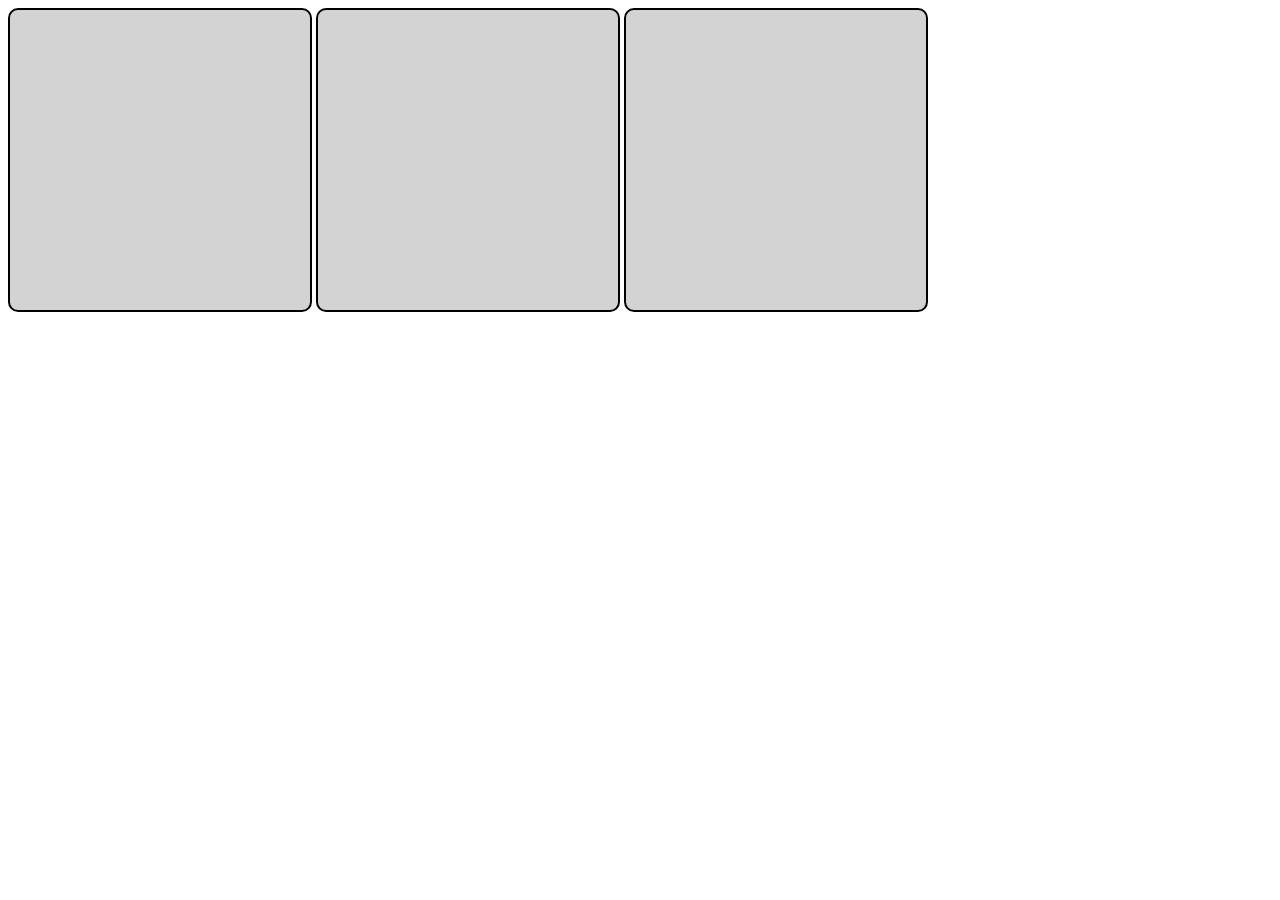
==== exercicios/modulo-02/ex022/fundo001.html @ 69fa8380 "certo" ====
<!DOCTYPE html>
<html lang="pt-br">
<head>
    <meta charset="UTF-8">
    <meta name="viewport" content="width=device-width, initial-scale=1.0">
    <title>Teste de imagem de fundo</title>
    
    <style>
        div.quadrado {
            display: inline-block; /* Faz com que as caixar fiquem enfileiradas,uma ao lado da outra */
            border: 2px solid black; /* Grossura da borda para fora da figura,como se fosse um espaçamento. */
            border-radius: 10px; /* Arredonda/suavisa as bordas */
            background-color: lightgrey; /* cor de fundo */
            width: 300px;
            height: 300px;
        }
    </style>

</head>
<body>
    <div class="quadrado">
        
    </div>
    <div class="quadrado">

    </div>
    <div class="quadrado">

    </div>
</body>
</html>
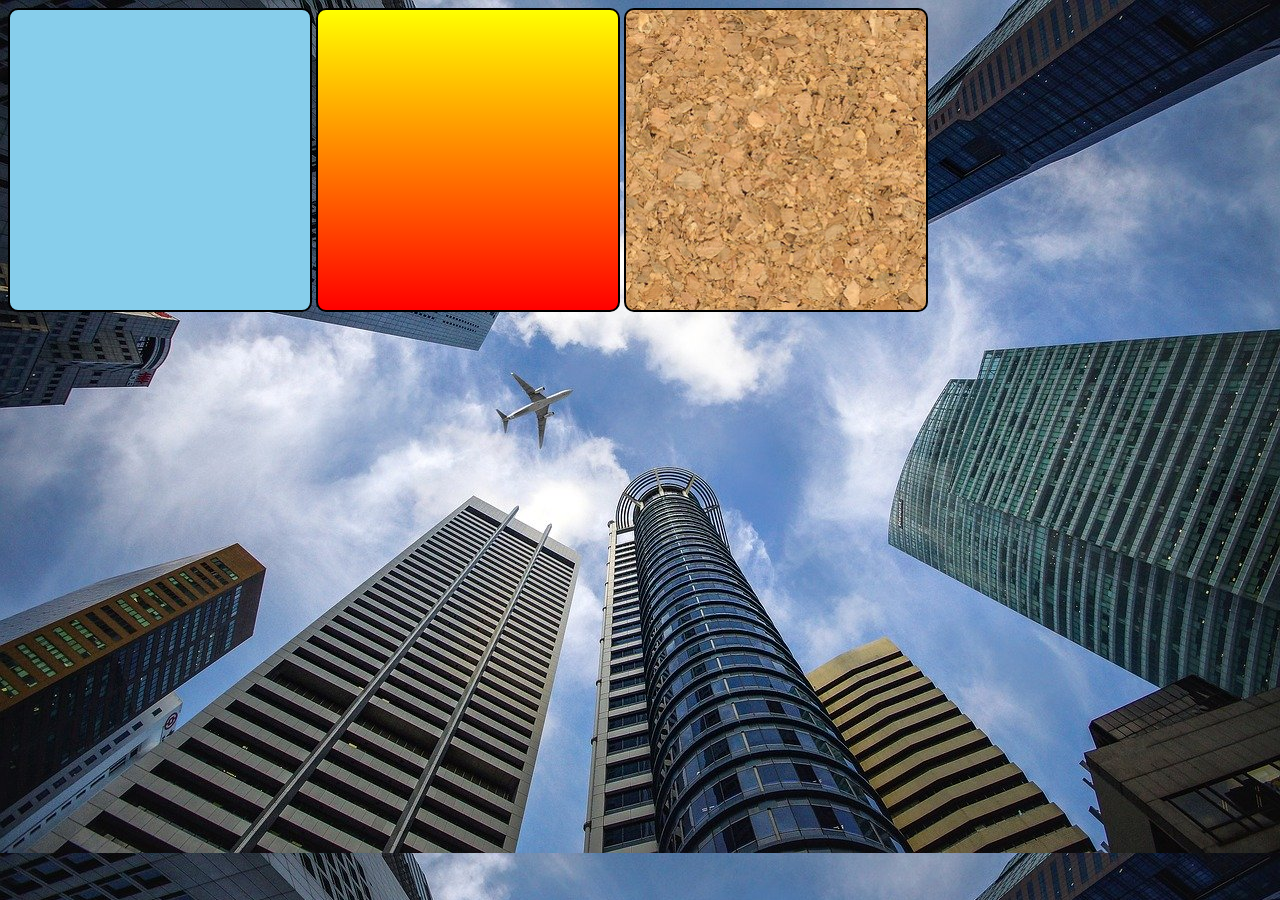
==== commit 33425026: "É ISSO" ====
--- a/exercicios/modulo-02/ex022/fundo001.html
+++ b/exercicios/modulo-02/ex022/fundo001.html
@@ -6,6 +6,9 @@
     <title>Teste de imagem de fundo</title>
     
     <style>
+        body{
+            background-image: url('imagens/wallpaper002.jpg') ;
+        }
         div.quadrado {
             display: inline-block; /* Faz com que as caixar fiquem enfileiradas,uma ao lado da outra */
             border: 2px solid black; /* Grossura da borda para fora da figura,como se fosse um espaçamento. */
@@ -14,17 +17,31 @@
             width: 300px;
             height: 300px;
         }
+
+
+        div#q1{
+            background-color: skyblue;
+        }
+        div#q2{
+            background-image: linear-gradient(to
+            bottom, yellow, red);
+            
+        }
+        div#q3{
+            background-image: url('imagens/wallpaper001.jpg');
+
+        }
     </style>
 
 </head>
 <body>
-    <div class="quadrado">
+    <div class="quadrado" id="q1">
         
     </div>
-    <div class="quadrado">
+    <div class="quadrado" id="q2">
 
     </div>
-    <div class="quadrado">
+    <div class="quadrado" id="q3">
 
     </div>
 </body>
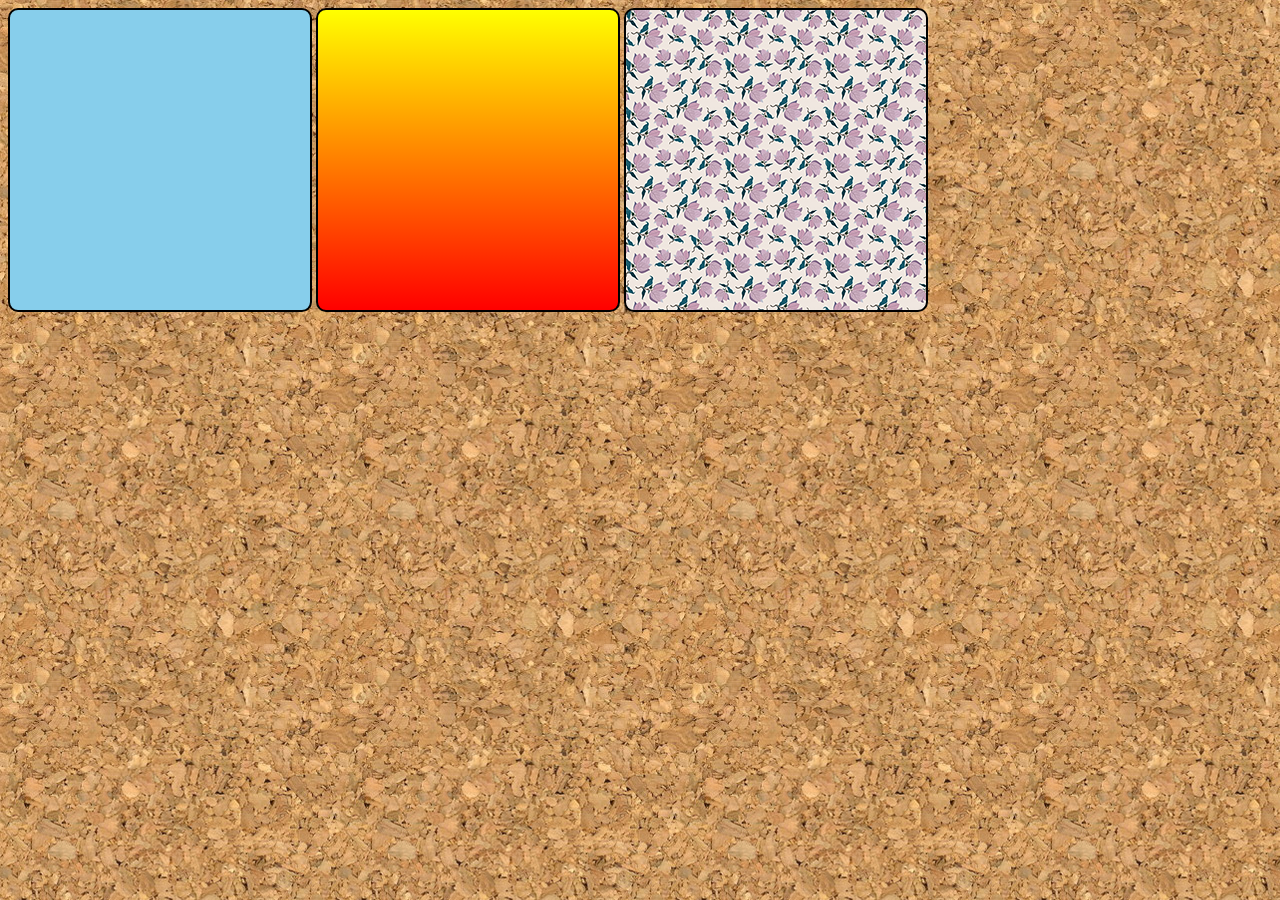
==== commit 3dce2b45: "ultima att sobre imagens de fundo" ====
--- a/exercicios/modulo-02/ex022/fundo001.html
+++ b/exercicios/modulo-02/ex022/fundo001.html
@@ -7,7 +7,7 @@
     
     <style>
         body{
-            background-image: url('imagens/wallpaper002.jpg') ;
+            background-image: url('imagens/wallpaper001.jpg') ;
         }
         div.quadrado {
             display: inline-block; /* Faz com que as caixar fiquem enfileiradas,uma ao lado da outra */
@@ -28,7 +28,7 @@
             
         }
         div#q3{
-            background-image: url('imagens/wallpaper001.jpg');
+            background-image: url('imagens/pattern003.png');
 
         }
     </style>
